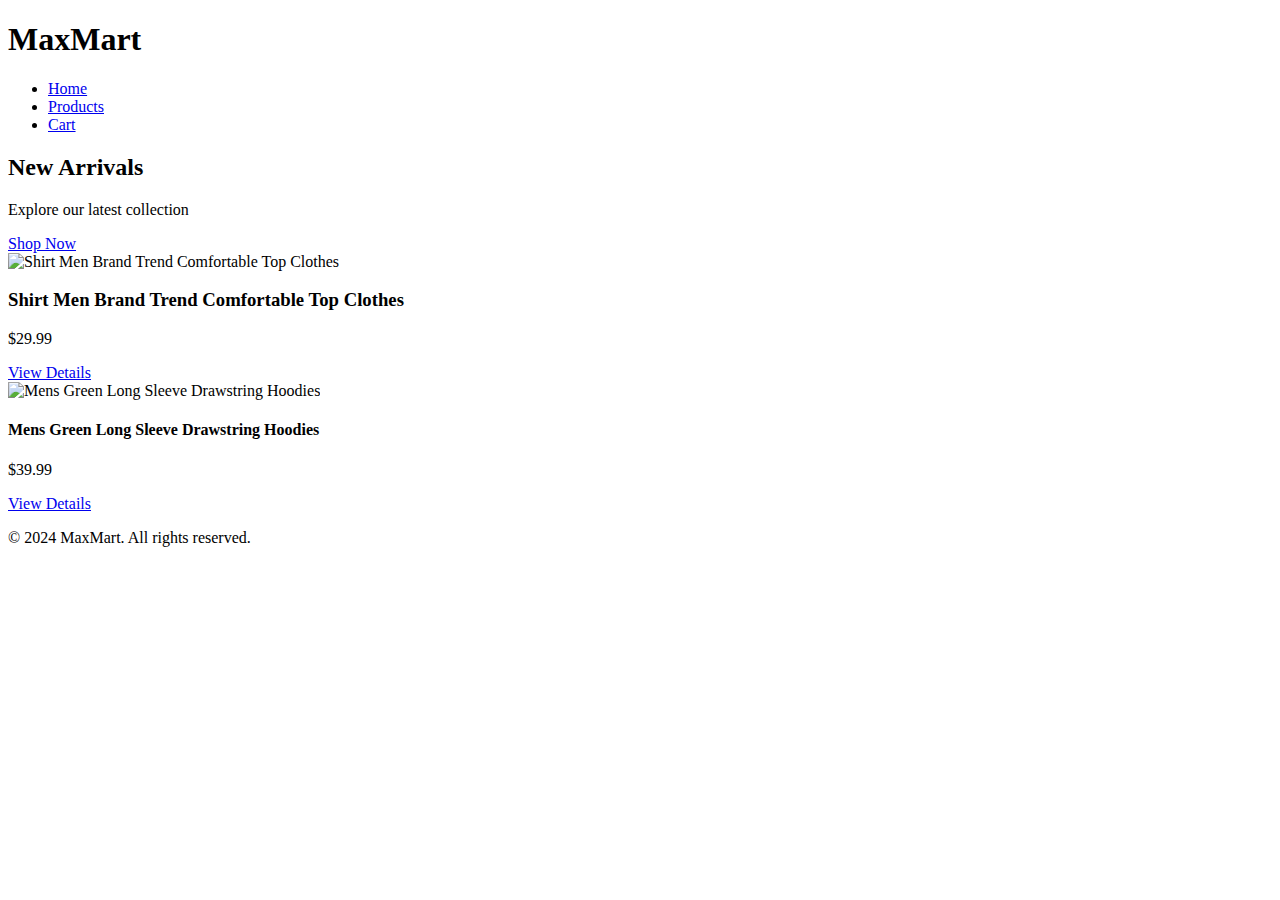
==== index.html @ 14a95ae2 "My shop Website" ====
<!DOCTYPE html>
<html lang="en">
<head>
    <meta charset="UTF-8">
    <meta name="viewport" content="width=device-width, initial-scale=1.0">
    <title>MaxMart</title>
    <link rel="stylesheet" href="css/styles.css">
    <link rel="manifest" href="manifest.json">

</head>
<body>
    <header>
        <div class="container">
            <h1>MaxMart</h1>
            <nav>
                <ul>
                    <li><a href="index.html">Home</a></li>
                    <li><a href="product.html">Products</a></li>
                    <li><a href="cart.html">Cart</a></li>
                </ul>
            </nav>
        </div>
    </header>
    <main>
        <section class="hero">
            <div class="hero-text">
                <h2>New Arrivals</h2>
                <p>Explore our latest collection</p>
                <a href="product.html" class="btn">Shop Now</a>
            </div>
        </section>
        <section class="product-grid">
            <!-- Sample Product Card -->
            <div class="product-card">
                <img src="https://i.pinimg.com/236x/78/ef/9d/78ef9d459126fa10c1091dbcbf89d249.jpg" alt="Shirt Men Brand Trend Comfortable Top Clothes" width="200" height="200">
                <h3>Shirt Men Brand Trend Comfortable Top Clothes</h3>
                <p>$29.99</p>
                <a href="https://i.pinimg.com/236x/78/ef/9d/78ef9d459126fa10c1091dbcbf89d249.jpg" class="btn">View Details</a>
            </div>
            <div class="product-card">
                <img src="https://i.pinimg.com/236x/ed/ba/2c/edba2ca48e35a0aa0c09990841bc66ef.jpg" alt="Mens Green Long Sleeve Drawstring Hoodies" width="200" height="200">
                <h4>Mens Green Long Sleeve Drawstring Hoodies</h4>
                <p>$39.99</p>
                <a href="https://i.pinimg.com/236x/ed/ba/2c/edba2ca48e35a0aa0c09990841bc66ef.jpg" class="btn">View Details</a>
            </div>
            <!-- Add more product cards as needed -->
        </section>
    </main>
    <footer>
        <div class="container">
            <p>&copy; 2024 MaxMart. All rights reserved.</p>
        </div>
    </footer>
    <script src="script.js"></script>
    <script>
        if ('serviceWorker' in navigator) {
          navigator.serviceWorker.register('/service-worker.js')
          .then(() => console.log('Service Worker Registered'));
        }
      </script>
      
</body>
</html>
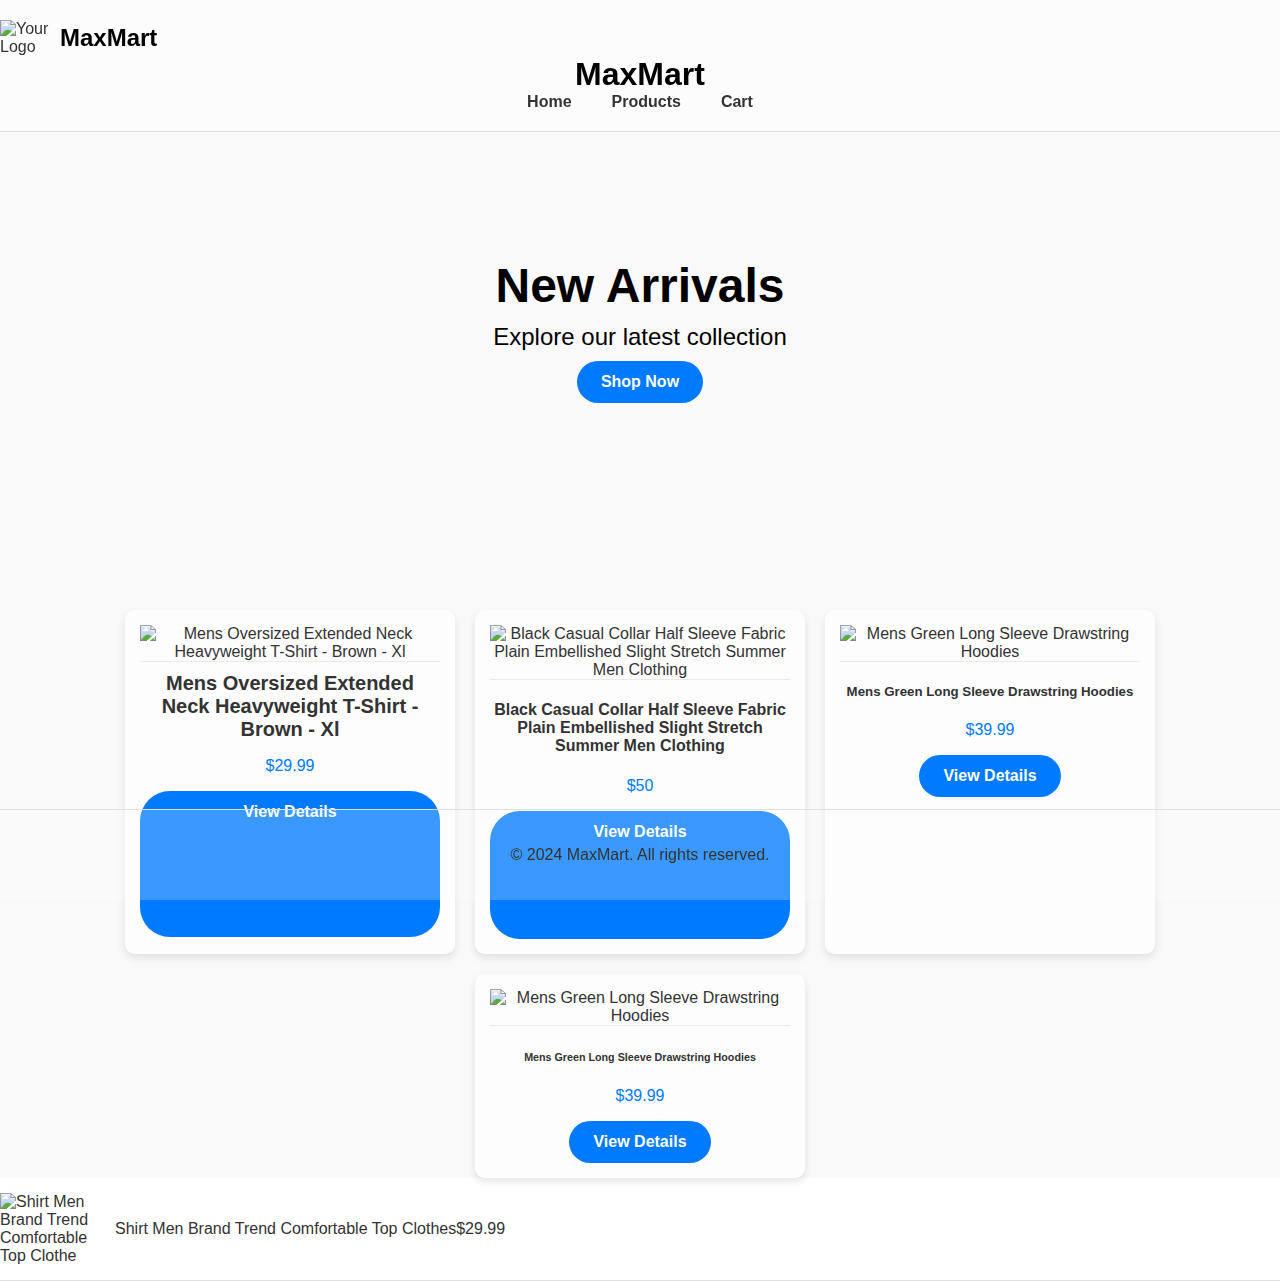
==== commit ad869759: "updated front page" ====
--- a/index.html
+++ b/index.html
@@ -4,12 +4,16 @@
     <meta charset="UTF-8">
     <meta name="viewport" content="width=device-width, initial-scale=1.0">
     <title>MaxMart</title>
-    <link rel="stylesheet" href="css/styles.css">
+    <link rel="stylesheet" href="style.css">
     <link rel="manifest" href="manifest.json">
 
 </head>
 <body>
     <header>
+        <div class="logo">
+            <img src="https://i.pinimg.com/1200x/1f/b1/d5/1fb1d591fa0546d63a6ac8f280f343e6.jpg" alt="Your Logo">
+            <h1>MaxMart</h1>
+        </div>
         <div class="container">
             <h1>MaxMart</h1>
             <nav>
@@ -32,18 +36,38 @@
         <section class="product-grid">
             <!-- Sample Product Card -->
             <div class="product-card">
-                <img src="https://i.pinimg.com/236x/78/ef/9d/78ef9d459126fa10c1091dbcbf89d249.jpg" alt="Shirt Men Brand Trend Comfortable Top Clothes" width="200" height="200">
-                <h3>Shirt Men Brand Trend Comfortable Top Clothes</h3>
+                <img src="https://i.pinimg.com/564x/6d/52/ac/6d52acb39d3293809f9e31b802e4bfef.jpg" alt="Mens Oversized Extended Neck Heavyweight T-Shirt - Brown - Xl" width="1080" height="1920" >
+                <h3>Mens Oversized Extended Neck Heavyweight T-Shirt - Brown - Xl</h3>
                 <p>$29.99</p>
-                <a href="https://i.pinimg.com/236x/78/ef/9d/78ef9d459126fa10c1091dbcbf89d249.jpg" class="btn">View Details</a>
+                <a href="https://i.pinimg.com/564x/6d/52/ac/6d52acb39d3293809f9e31b802e4bfef.jpg" class="btn">View Details <p>Men Oversized Extended Neck Heavyweight T-shirt - Brown - XL - Oversized Extended Neck Heavyweight T-shirt</p></a>
             </div>
             <div class="product-card">
-                <img src="https://i.pinimg.com/236x/ed/ba/2c/edba2ca48e35a0aa0c09990841bc66ef.jpg" alt="Mens Green Long Sleeve Drawstring Hoodies" width="200" height="200">
-                <h4>Mens Green Long Sleeve Drawstring Hoodies</h4>
+                <img src="https://images.pexels.com/photos/9558233/pexels-photo-9558233.jpeg?auto=compress&cs=tinysrgb&w=600" alt="Black Casual Collar Half Sleeve Fabric Plain Embellished Slight Stretch Summer Men Clothing" width="1080" height="1920">
+                <h4>Black Casual Collar Half Sleeve Fabric Plain Embellished Slight Stretch Summer Men Clothing</h4>
+                <p>$50</p>
+                <a href="https://images.pexels.com/photos/9558233/pexels-photo-9558233.jpeg?auto=compress&cs=tinysrgb&w=600" class="btn">View Details <p>Black Casual Collar Half Sleeve Fabric Plain Embellished Slight Stretch Summer Men Clothing</p></a>
+            </div>
+            <div class="product-card">
+                <img src="https://images.pexels.com/photos/9558601/pexels-photo-9558601.jpeg?auto=compress&cs=tinysrgb&w=600" alt="Mens Green Long Sleeve Drawstring Hoodies" width="1080" height="1920">
+                <h5>Mens Green Long Sleeve Drawstring Hoodies</h5>
                 <p>$39.99</p>
-                <a href="https://i.pinimg.com/236x/ed/ba/2c/edba2ca48e35a0aa0c09990841bc66ef.jpg" class="btn">View Details</a>
+                <a href="https://images.pexels.com/photos/9558601/pexels-photo-9558601.jpeg?auto=compress&cs=tinysrgb&w=600" class="btn">View Details</a>
+            </div>
+            <div class="product-card">
+                <img src="https://images.pexels.com/photos/26316180/pexels-photo-26316180/free-photo-of-woman-holding-brown-leather-bag.jpeg?auto=compress&cs=tinysrgb&w=600" alt="Mens Green Long Sleeve Drawstring Hoodies" width="1080" height="1920">
+                <h6>Mens Green Long Sleeve Drawstring Hoodies</h6>
+                <p>$39.99</p>
+                <a href="https://images.pexels.com/photos/26316180/pexels-photo-26316180/free-photo-of-woman-holding-brown-leather-bag.jpeg?auto=compress&cs=tinysrgb&w=600" class="btn">View Details</a>
             </div>
             <!-- Add more product cards as needed -->
+        </section>
+        <section>
+            <div class="cart-item">
+                <img src="https://i.pinimg.com/236x/78/ef/9d/78ef9d459126fa10c1091dbcbf89d249.jpg" alt="Shirt Men Brand Trend Comfortable Top Clothe">
+                <p>Shirt Men Brand Trend Comfortable Top Clothes</p>
+                <p>$29.99</p>
+            </div>
+            
         </section>
     </main>
     <footer>
--- a/style.css
+++ b/style.css
@@ -0,0 +1,237 @@
+/* styles.css */
+
+body {
+    font-family: -apple-system, BlinkMacSystemFont, "Segoe UI", Roboto, "Helvetica Neue", Arial, sans-serif;
+    background-color: #f9f9f9;
+    margin: 0;
+    padding: 0;
+    color: #333;
+}
+
+.container {
+    width: 90%;
+    max-width: 1200px;
+    margin: 0 auto;
+    padding: 20;
+}
+
+header {
+    background-color: #ffffff85;
+    border-bottom: 1px solid #e0e0e0;
+    padding: 20px 0;
+    position: fixed;
+    width: 100%;
+    top: 0;
+    left: 0;
+    z-index: 1000;
+}
+
+header h1 {
+    font-size: 2rem;
+    margin: 0;
+    text-align: center;
+    color: #000;
+}
+.logo {
+    display: flex;
+    align-items: center;
+}
+
+.logo img {
+    width: 50px; /* Adjust the size as needed */
+    height: auto;
+    margin-right: 10px; /* Add spacing between logo and text */
+}
+
+.logo h1 {
+    font-size: 24px; /* Adjust the font size */
+    font-weight: bold;
+}
+
+
+nav ul {
+    list-style: none;
+    padding: 0;
+    margin: 0;
+    display: flex;
+    justify-content: center;
+}
+
+nav ul li {
+    margin: 0 20px;
+}
+
+nav ul li a {
+    text-decoration: none;
+    color: #333;
+    font-weight: 600;
+    font-size: 1rem;
+}
+
+nav ul li a:hover {
+    color: #007aff;
+}
+
+.hero {
+    background: url('https://images.pexels.com/photos/7203788/pexels-photo-7203788.jpeg?auto=compress&cs=tinysrgb&w=600') center/cover no-repeat;
+    height: 500px;
+    color: black;
+    display: flex;
+    justify-content: center;
+    align-items: center;
+    text-align: center;
+    margin-top: 80px; /* Adjust for header height */
+}
+
+.hero-text h2 {
+    font-size: 3rem;
+    margin: 0;
+}
+
+.hero-text p {
+    font-size: 1.5rem;
+    margin: 10px 0;
+}
+
+.btn {
+    display: inline-block;
+    padding: 12px 24px;
+    background-color: #007aff;
+    color: #ffffff;
+    border: none;
+    border-radius: 30px;
+    text-decoration: none;
+    font-weight: 600;
+    font-size: 1rem;
+    transition: background-color 0.3s ease;
+}
+
+.btn:hover {
+    background-color: #005bb5;
+}
+
+.product-grid, .product-list {
+    display: flex;
+    flex-wrap: wrap;
+    gap: 20px;
+    margin-top: 30px;
+    justify-content: center;
+     
+    
+}
+
+.product-card {
+    background-color: #ffffffa5;
+    border-radius: 10px;
+    box-shadow: 0 4px 8px rgba(0, 0, 0, 0.1);
+    text-align: center;
+    width: 100%;
+    max-width: 300px;
+    padding: 15px;
+    transition: box-shadow 0.3s ease, transform 0.3s ease;
+}
+
+.product-card:hover {
+    box-shadow: 0 8px 16px rgba(0, 0, 0, 0.2);
+    transform: scale(1.02);
+}
+
+.product-card img {
+    width: 200;
+    height: 200;
+    border-bottom: 1px solid #e0e0e0a8;
+}
+
+.product-card h3 {
+    margin: 10px 0;
+    font-size: 1.25rem;
+}
+
+.product-card p {
+    font-size: 1rem;
+    color: #007aff;
+}
+
+.cart-item {
+    display: flex;
+    align-items: center;
+    background-color: #ffffff;
+    border-bottom: 1px solid #e0e0e0;
+    padding: 15px 0;
+}
+
+.cart-item img {
+    width: 100px;
+    height: auto;
+    margin-right: 15px;
+}
+
+.cart-item-info {
+    flex: 1;
+}
+
+.cart-item-info h3 {
+    font-size: 1rem;
+    margin: 0;
+}
+
+.cart-item-info p {
+    font-size: 0.875rem;
+    color: #007aff;
+}
+
+.cart-item button {
+    background-color: #ff3b30;
+    color: #ffffff;
+    border: none;
+    border-radius: 5px;
+    padding: 10px 20px;
+    cursor: pointer;
+    font-size: 0.875rem;
+    transition: background-color 0.3s ease;
+}
+
+.cart-item button:hover {
+    background-color: #cc2d1f;
+}
+
+.cart-total {
+    margin-top: 20px;
+    text-align: center;
+}
+
+.cart-total p {
+    font-size: 1.25rem;
+    font-weight: bold;
+}
+/* For devices with a width of 600px or less */
+@media only screen and (max-width: 600px) {
+    .container {
+        width: 100%;
+        padding: 10px;
+    }
+    
+    header h1 {
+        font-size: 1.5rem;
+    }
+    
+    .hero-text h2 {
+        font-size: 2rem;
+    }
+
+    .product-card {
+        max-width: 100%;
+    }
+}
+
+
+footer {
+    background-color: #ffffff3a;
+    border-top: 1px solid #e0e0e0;
+    padding: 20px 0;
+    text-align: center;
+    position: fixed;
+    width: 100%;
+    bottom: 0;
+    left: 0;
+}
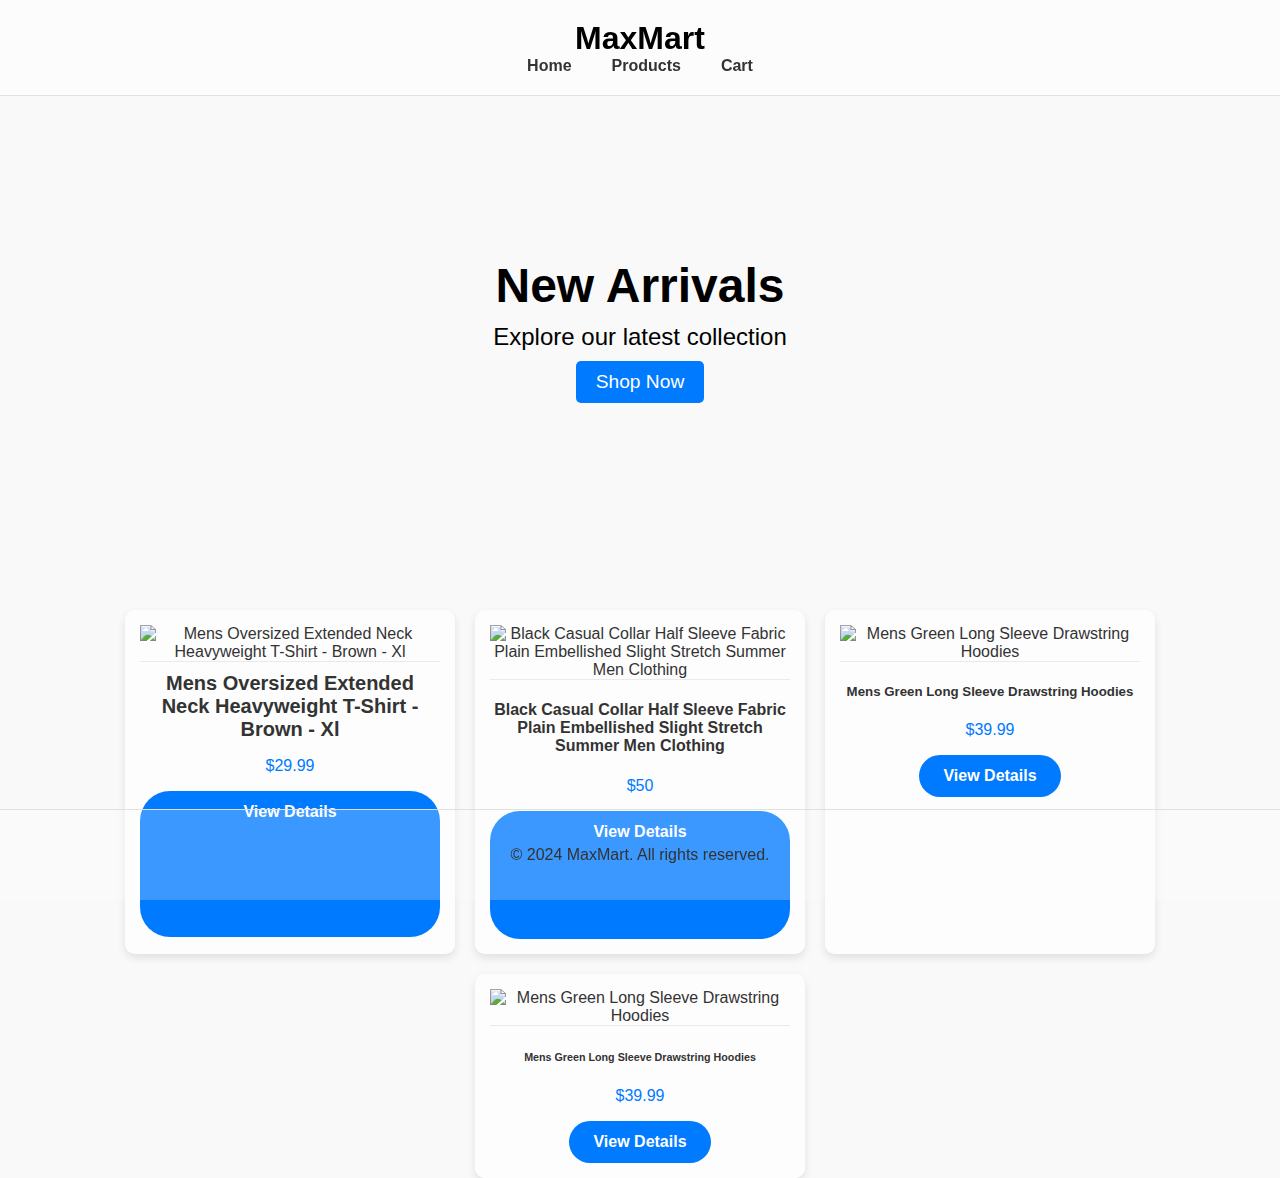
==== commit 16cbb7c6: "making the shop button active" ====
--- a/index.html
+++ b/index.html
@@ -10,10 +10,6 @@
 </head>
 <body>
     <header>
-        <div class="logo">
-            <img src="https://i.pinimg.com/1200x/1f/b1/d5/1fb1d591fa0546d63a6ac8f280f343e6.jpg" alt="Your Logo">
-            <h1>MaxMart</h1>
-        </div>
         <div class="container">
             <h1>MaxMart</h1>
             <nav>
@@ -30,7 +26,7 @@
             <div class="hero-text">
                 <h2>New Arrivals</h2>
                 <p>Explore our latest collection</p>
-                <a href="product.html" class="btn">Shop Now</a>
+                <a href="product.html" class="shop-now-button">Shop Now</a>
             </div>
         </section>
         <section class="product-grid">
@@ -61,14 +57,6 @@
             </div>
             <!-- Add more product cards as needed -->
         </section>
-        <section>
-            <div class="cart-item">
-                <img src="https://i.pinimg.com/236x/78/ef/9d/78ef9d459126fa10c1091dbcbf89d249.jpg" alt="Shirt Men Brand Trend Comfortable Top Clothe">
-                <p>Shirt Men Brand Trend Comfortable Top Clothes</p>
-                <p>$29.99</p>
-            </div>
-            
-        </section>
     </main>
     <footer>
         <div class="container">
--- a/style.css
+++ b/style.css
@@ -32,20 +32,19 @@
     text-align: center;
     color: #000;
 }
-.logo {
-    display: flex;
-    align-items: center;
-}
-
-.logo img {
-    width: 50px; /* Adjust the size as needed */
-    height: auto;
-    margin-right: 10px; /* Add spacing between logo and text */
-}
-
-.logo h1 {
-    font-size: 24px; /* Adjust the font size */
-    font-weight: bold;
+.shop-now-button {
+    display: inline-block;
+    padding: 10px 20px;
+    background-color: #007aff;
+    color: white;
+    text-decoration: none;
+    font-size: 1.2rem;
+    border-radius: 5px;
+    transition: background-color 0.3s ease;
+}
+
+.shop-now-button:hover {
+    background-color: #005bb5;
 }
 
 
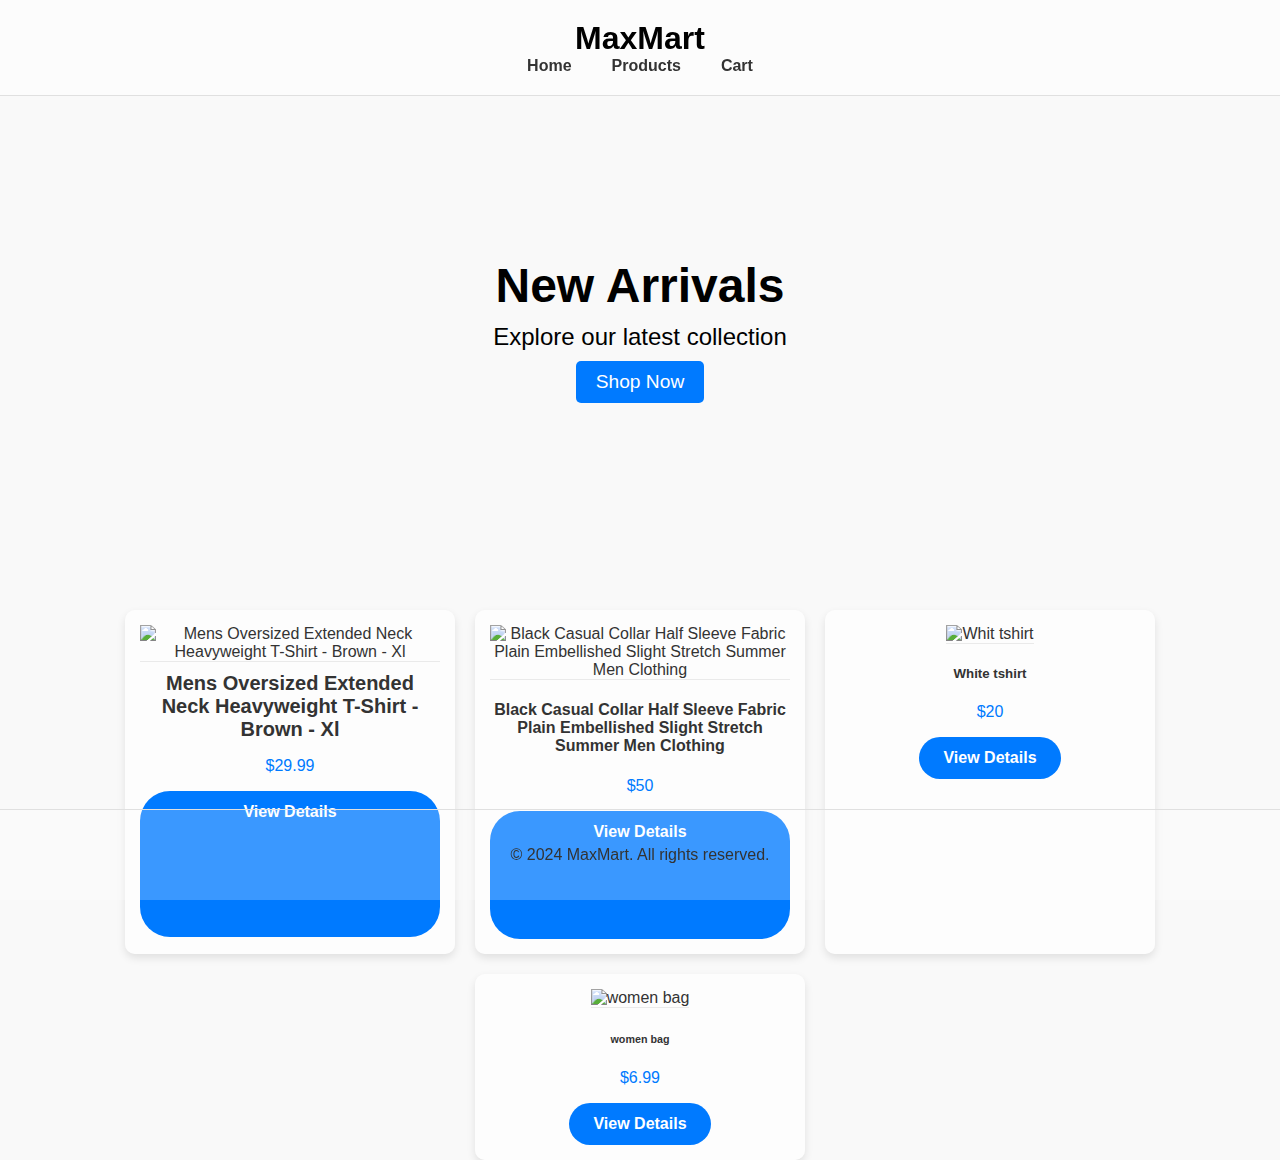
==== commit 82c1f3bb: "cover arrivals" ====
--- a/index.html
+++ b/index.html
@@ -17,6 +17,7 @@
                     <li><a href="index.html">Home</a></li>
                     <li><a href="product.html">Products</a></li>
                     <li><a href="cart.html">Cart</a></li>
+                    
                 </ul>
             </nav>
         </div>
@@ -44,18 +45,19 @@
                 <a href="https://images.pexels.com/photos/9558233/pexels-photo-9558233.jpeg?auto=compress&cs=tinysrgb&w=600" class="btn">View Details <p>Black Casual Collar Half Sleeve Fabric Plain Embellished Slight Stretch Summer Men Clothing</p></a>
             </div>
             <div class="product-card">
-                <img src="https://images.pexels.com/photos/9558601/pexels-photo-9558601.jpeg?auto=compress&cs=tinysrgb&w=600" alt="Mens Green Long Sleeve Drawstring Hoodies" width="1080" height="1920">
-                <h5>Mens Green Long Sleeve Drawstring Hoodies</h5>
-                <p>$39.99</p>
+                <img src="https://images.pexels.com/photos/9558601/pexels-photo-9558601.jpeg?auto=compress&cs=tinysrgb&w=600" alt="Whit tshirt" width="1080" height="1920">
+                <h5>White tshirt</h5>
+                <p>$20</p>
                 <a href="https://images.pexels.com/photos/9558601/pexels-photo-9558601.jpeg?auto=compress&cs=tinysrgb&w=600" class="btn">View Details</a>
             </div>
             <div class="product-card">
-                <img src="https://images.pexels.com/photos/26316180/pexels-photo-26316180/free-photo-of-woman-holding-brown-leather-bag.jpeg?auto=compress&cs=tinysrgb&w=600" alt="Mens Green Long Sleeve Drawstring Hoodies" width="1080" height="1920">
-                <h6>Mens Green Long Sleeve Drawstring Hoodies</h6>
-                <p>$39.99</p>
+                <img src="https://images.pexels.com/photos/26316180/pexels-photo-26316180/free-photo-of-woman-holding-brown-leather-bag.jpeg?auto=compress&cs=tinysrgb&w=600" alt="women bag" width="1080" height="1920">
+                <h6>women bag</h6>
+                <p>$6.99</p>
                 <a href="https://images.pexels.com/photos/26316180/pexels-photo-26316180/free-photo-of-woman-holding-brown-leather-bag.jpeg?auto=compress&cs=tinysrgb&w=600" class="btn">View Details</a>
             </div>
             <!-- Add more product cards as needed -->
+            
         </section>
     </main>
     <footer>
--- a/style.css
+++ b/style.css
@@ -72,7 +72,7 @@
 }
 
 .hero {
-    background: url('https://images.pexels.com/photos/7203788/pexels-photo-7203788.jpeg?auto=compress&cs=tinysrgb&w=600') center/cover no-repeat;
+    background: url('https://i.pinimg.com/736x/4d/63/06/4d6306a0fc0ce4066d1ef3537a9276ba.jpg') center/cover no-repeat;
     height: 500px;
     color: black;
     display: flex;
